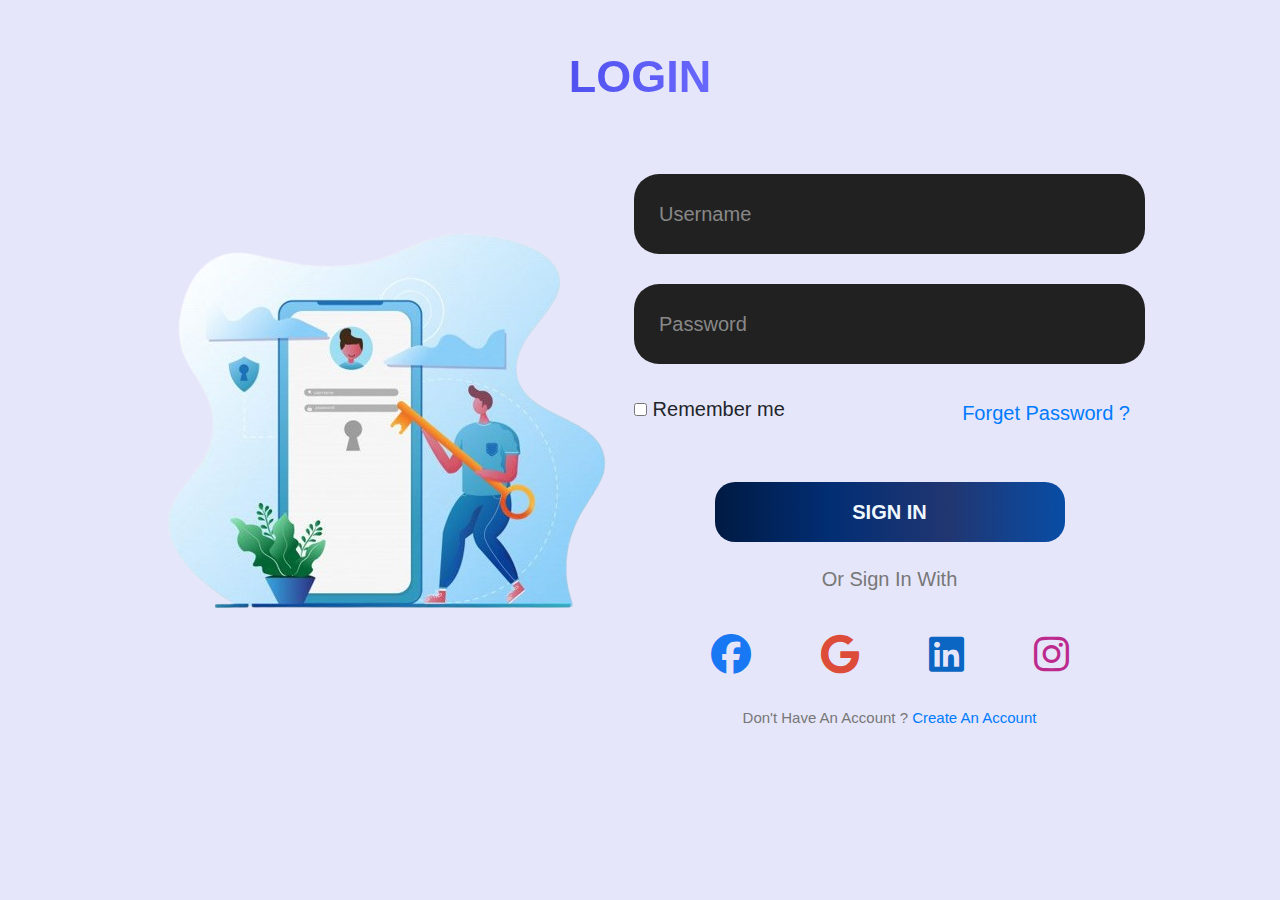
==== index.html @ 6c1a0a80 "new commit" ====
<!DOCTYPE html>
<html lang="en">
<head>
    <head>
        <meta charset="UTF-8">
        <meta name="viewport" content="width=device-width, initial-scale=1.0">
        <title>Login</title>
        <!-- Render All Elements Normally -->
        <link rel="stylesheet" href="css/normalize.css" />
        <!-- Font Awesome Library -->
        <link rel="stylesheet" href="https://cdnjs.cloudflare.com/ajax/libs/font-awesome/6.4.2/css/all.min.css">
        <!-- Bootstrap Library -->
        <link rel="stylesheet" href="css/all.min.css" />
        <link rel="stylesheet" href="css/bootstrap.min.css">
        <!-- Main Template CSS File -->
        <link rel="stylesheet" href="css/Login.css" />
        <link rel="stylesheet" href="css/fa.min.css">
    
        <!-- Google Fonts -->
        <link rel="preconnect" href="https://fonts.gstatic.com" />
        <link href="https://fonts.googleapis.com/css2?family=Work+Sans:wght@200;300;400;500;600;700;800&#038;display=swap"
            rel="stylesheet" />
        <!-- JS & JQUERY -->
         <script src="js/jquery-3.7.1.min.js"></script> 
        <script src="js/script.js"></script>
    </head>
</head>
<body>
    <div class="contact" id="contact">
        <div class="container">
        <div class="tittle">
            <h1>Login</h1>
        </div>
          <div class="content">
            <div class="image">
                <img src="img/login.png" alt="">
            </div>

            <form >
                <input class="main-input" type="text" name="name" placeholder="Username " required>
              <input class="main-input" type="password" name="name" placeholder="Password" required>
              <div class="form-group mb-3">
                <div class="click">
                    <div class="remember">
                        <input type="checkbox" name="remember" value="1" class="blue-checkbox">
                        <label for="remember">Remember me</label>
                    </div>
                    
                    <div class="forget">
                        <a href="./reset.html">Forget Password ?</a>
                    </div>
                </div>
            </div>
            <div id="error-message" class="error-message"></div>
            <a class="signin" href="./home.html">Sign In</a>
            <div class="or">
                <div class="txt">
                  <h4>or sign in with</h4>
                </div>
                <div class="social">
                  <i class="fa-brands fa-facebook"></i>
                  <i class="fa-brands fa-google"></i>
                  <i class="fa-brands fa-linkedin"></i>
                  <i class="fa-brands fa-instagram"></i>  
                </div>
                <div class="donot">
                  <h4>don't have an account ? <a href="./register.html">create an account</a> </h4>
                 </div>
              </div>
            </form>
          </div>
        </div>
      </div>
   
</body>
</html>
---- css/Login.css ----
/*start register*/
 body{
    background-color: lavender;
  }
 .contact .content {
    display: flex;
    justify-content: center;
    align-items: center ;
    padding-bottom: 60px;
    margin-top: 20px;
    padding: 50px;
  }
  
  @media(max-width:1200px) {
    .contact .content {
      flex-direction: column;
    }
  }
  @media(max-width:768px) {
    .contact .content {
  margin-top: 30px;    
    }
  }
 .contact .tittle {
    display: flex;
    justify-content: center;
    align-items: center;
    text-align: center;
    margin-top: 50px;
 }
 @media(max-width:768px) {
  .contact .tittle {
   
    margin-top: 20px;
    margin-bottom: 0;
 }
}
  .contact .tittle h1{
    text-align: center;
    background: #000046;  
  background: -webkit-linear-gradient(to right, #1CB5E0, #4949df);
  background: linear-gradient(to right, #5151f0, #6868fd); 
  background-clip: text; 
  -webkit-text-fill-color: transparent;
  display: inline-block;
  font-weight: bold;
    font-size: 45px;
    font-weight: bolder;
    text-transform: uppercase;
    margin: 0;
  }
  @media(max-width:768px){
    .contact .tittle h1{
      font-size: 30px;
    
    }
    
  }
  .contact .content form {
    flex-basis: 70%;
    font-size: 20px;
  }
  
  .contact .content form .main-input {
    padding: 25px;
    display: block;
    border: none;
    margin-bottom: 30px;
    width: 100%;
    background-color: #212121;
    color: white;
    border-radius: 25px;
  }
  @media(max-width:768px){
    .contact .content form .main-input {
      padding: 15px;
      width: 350px;
      margin-left: 7px;
    }
  }
  .contact .content form .main-input::placeholder {
   color: #888888;
  }
  .contact .content form .main-input:focus {
   outline: none;
   box-shadow: #084da6 1px 1px 2px 3px;
   background-color: #212121;
  }
  
  .contact .content form textarea.main-input {
    height: 200px;
  }
  .contact .content form .signin {
    background: -webkit-linear-gradient(90deg, #0a3c8e,#04398e,#203b86,#09489b);
    background: linear-gradient(90deg, #001a43,#022e74,#213671,#084da6);
    padding: 15px;
    width:350px;
    border: none;
    margin: auto;
    color: aliceblue;
    display: flex;
    justify-content: center;
    align-items: center;
    border-radius: 20px;
    text-transform: uppercase;
    cursor: pointer;
    font-weight: bold;
    transition: 0.5s;
    text-decoration: none;
  }
  @media(max-width:768px){
    .contact .content form .signin {
    width:300px;
    }
  }
  .contact .content form .signin:hover{
    transform: translateX(-10px);
  }
  
.click{
    display: flex;
    justify-content: space-between;
    align-items: center;
    text-align: center;
    margin-bottom: 50px;
}
@media(max-width:992px){
  .click{
    margin-bottom: 25px;
}
}

@media(max-width:992px){
  .content .image{
  display: none;
}
}
.remember input{
    cursor: pointer;
    margin-left: 0px;
}
.forget a{
    text-decoration: none;
    margin-right: 15px;
}
@media(max-width:992px){
  .forget a{
    font-size: 18px;
    padding-right: 10px;
}
.remember {
  font-size: 20px;
  padding-left: 10px;
}
}
.contact .or .txt{
  display: flex;
  justify-content: center;
  align-items: center;
  text-align: center;
  margin-top: 25px;
  text-transform: capitalize;
  color: #777;
}
.contact .or .txt h4 {
  font-size: 20px;
}
.contact .social {
  display: flex;
  justify-content: center;
  align-items: center;
}
.contact .social i {
  font-size: 40px;
  padding: 15px 35px;
  margin-top: 20px;
  cursor: pointer;
}
@media(max-width:768px){
  .contact .social i {
  font-size: 22px;
}
} 
.contact .social i:first-child{
  color: #3b5998; color: rgb( 24, 119, 242);
}
.contact .social i:nth-child(3){
  color: #007bb6; color: rgb(10, 102, 194);
  }
  .contact .social i:nth-child(2){
    color: #007bb6; color: rgb(221, 75, 57);
    }
    .contact .social i:nth-child(4){
      color: #007bb6; color: rgb(188, 42, 141);
      }
      .contact .donot h4 {
        font-size:15px;
        color: #777;
        text-transform: capitalize;
        text-align: center;
        text-align: center;
        margin-top: 20px;
       } 
       @media(max-width:768px){
        .contact .donot h4{
        font-size: 16px;
        margin-top: 25px;
        line-height: 1.5;
      }
      } 
    /*end register*/
---- css/fa.min.css ----
@font-face{font-family:FontAwesome;src:url(https://cdnjs.cloudflare.com/ajax/libs/font-awesome/3.2.1/font/fontawesome-webfont.eot?v=3.2.1);src:url(https://cdnjs.cloudflare.com/ajax/libs/font-awesome/3.2.1/font/fontawesome-webfont.eot?#iefix&v=3.2.1) format('embedded-opentype'),url(https://cdnjs.cloudflare.com/ajax/libs/font-awesome/3.2.1/font/fontawesome-webfont.woff?v=3.2.1) format('woff'),url(https://cdnjs.cloudflare.com/ajax/libs/font-awesome/3.2.1/font/fontawesome-webfont.ttf?v=3.2.1) format('truetype'),url(https://cdnjs.cloudflare.com/ajax/libs/font-awesome/3.2.1/font/fontawesome-webfont.svg#fontawesomeregular?v=3.2.1) format('svg');font-weight:400;font-style:normal}[class*=" icon-"],[class^=icon-]{font-family:FontAwesome;font-weight:400;font-style:normal;text-decoration:inherit;-webkit-font-smoothing:antialiased}[class*=" icon-"]:before,[class^=icon-]:before{text-decoration:inherit;display:inline-block;speak:none}a [class*=" icon-"],a [class^=icon-]{display:inline}.icon-border{border:solid 1px #eee;padding:.2em .25em .15em;-webkit-border-radius:3px;-moz-border-radius:3px;border-radius:3px}.icon-2x{font-size:2em}.icon-2x.icon-border{border-width:2px;-webkit-border-radius:4px;-moz-border-radius:4px;border-radius:4px}.icon-3x{font-size:3em}.icon-3x.icon-border{border-width:3px;-webkit-border-radius:5px;-moz-border-radius:5px;border-radius:5px}.icon-4x{font-size:4em}.icon-4x.icon-border{border-width:4px;-webkit-border-radius:6px;-moz-border-radius:6px;border-radius:6px}.icon-5x{font-size:5em}.icon-5x.icon-border{border-width:5px;-webkit-border-radius:7px;-moz-border-radius:7px;border-radius:7px}.pull-right{float:right}.pull-left{float:left}[class*=" icon-"].pull-left,[class^=icon-].pull-left{margin-right:.3em}[class*=" icon-"].pull-right,[class^=icon-].pull-right{margin-left:.3em}[class*=" icon-"],[class^=icon-]{display:inline;width:auto;height:auto;line-height:normal;vertical-align:baseline;background-image:none;background-position:0 0;background-repeat:repeat;margin-top:0}.btn [class*=" icon-"].pull-left.icon-2x,.btn [class*=" icon-"].pull-right.icon-2x,.btn [class^=icon-].pull-left.icon-2x,.btn [class^=icon-].pull-right.icon-2x{margin-top:.18em}.nav-list [class*=" icon-"],.nav-list [class^=icon-]{line-height:inherit}@-moz-keyframes spin{0%{-moz-transform:rotate(0)}100%{-moz-transform:rotate(359deg)}}@-webkit-keyframes spin{0%{-webkit-transform:rotate(0)}100%{-webkit-transform:rotate(359deg)}}@-o-keyframes spin{0%{-o-transform:rotate(0)}100%{-o-transform:rotate(359deg)}}@-ms-keyframes spin{0%{-ms-transform:rotate(0)}100%{-ms-transform:rotate(359deg)}}@keyframes spin{0%{transform:rotate(0)}100%{transform:rotate(359deg)}}.icon-user:before{content:"\f007"}.icon-remove:before{content:"\f00d"}.icon-time:before{content:"\f017"}.icon-list-alt:before{content:"\f022"}.icon-tag:before{content:"\f02b"}.icon-font:before{content:"\f031"}.icon-text-width:before{content:"\f035"}.icon-list:before{content:"\f03a"}.icon-chevron-left:before{content:"\f053"}.icon-chevron-right:before{content:"\f054"}.icon-shopping-cart:before{content:"\f07a"}.icon-phone:before{content:"\f095"}.icon-link:before{content:"\f0c1"}.icon-desktop:before{content:"\f108"}.icon-tablet:before{content:"\f10a"}.icon-mobile-phone:before{content:"\f10b"}.icon-html5:before{content:"\f13b"}.icon-css3:before{content:"\f13c"}.icon-anchor:before{content:"\f13d"}
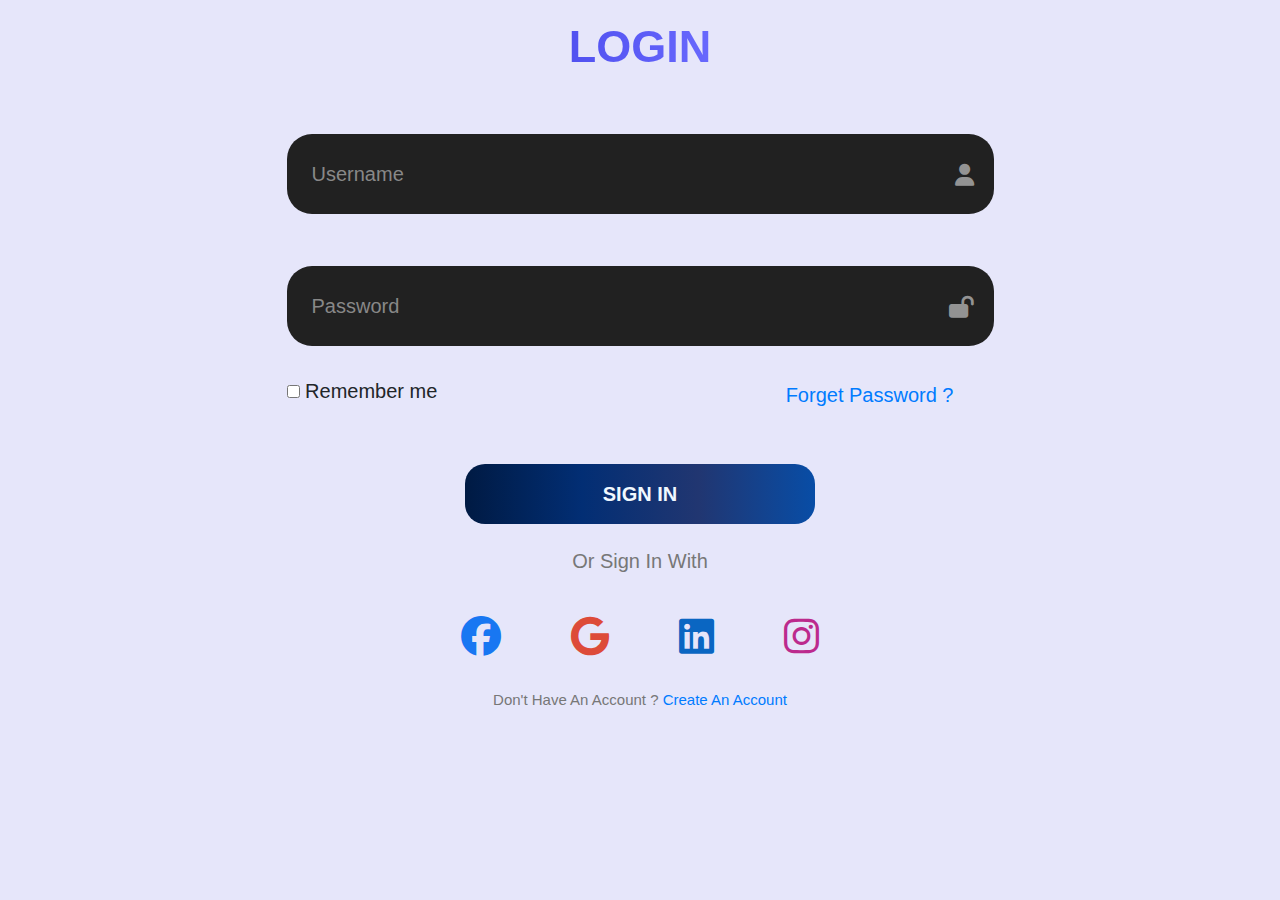
==== commit 7ccf4d00: "new commit" ====
--- a/index.html
+++ b/index.html
@@ -35,10 +35,9 @@
             <div class="image">
                 <img src="img/login.png" alt="">
             </div>
-
             <form >
-                <input class="main-input" type="text" name="name" placeholder="Username " required>
-              <input class="main-input" type="password" name="name" placeholder="Password" required>
+               <input class="main-input" type="text" name="name" placeholder="Username"required> <i class="fa-solid fa-user ic "></i>
+              <input class="main-input" type="password" name="name" placeholder="Password" required> <i class="fa-solid fa-lock-open ic"></i>
               <div class="form-group mb-3">
                 <div class="click">
                     <div class="remember">
@@ -52,7 +51,7 @@
                 </div>
             </div>
             <div id="error-message" class="error-message"></div>
-            <a class="signin" href="./home.html">Sign In</a>
+            <a  href="./home.html"><input class="signin" type="submit" value="Sign in"></a>
             <div class="or">
                 <div class="txt">
                   <h4>or sign in with</h4>
--- a/css/Login.css
+++ b/css/Login.css
@@ -1,212 +1,256 @@
  /*start register*/
- body{
-    background-color: lavender;
-  }
+ body {
+   background-color: lavender;
+ }
+
  .contact .content {
-    display: flex;
-    justify-content: center;
-    align-items: center ;
-    padding-bottom: 60px;
-    margin-top: 20px;
-    padding: 50px;
-  }
-  
-  @media(max-width:1200px) {
-    .contact .content {
-      flex-direction: column;
-    }
-  }
-  @media(max-width:768px) {
-    .contact .content {
-  margin-top: 30px;    
-    }
-  }
+   display: flex;
+   justify-content: center;
+   align-items: center;
+   padding-bottom: 10px;
+   margin-top: 10px;
+   padding: 50px;
+ }
+
+ @media(max-width:1200px) {
+   .contact .content {
+     flex-direction: column;
+   }
+ }
+
+ @media(max-width:768px) {
+   .contact .content {
+     margin-top: 30px;
+   }
+ }
+
  .contact .tittle {
-    display: flex;
-    justify-content: center;
-    align-items: center;
-    text-align: center;
-    margin-top: 50px;
- }
- @media(max-width:768px) {
-  .contact .tittle {
-   
-    margin-top: 20px;
-    margin-bottom: 0;
- }
-}
-  .contact .tittle h1{
-    text-align: center;
-    background: #000046;  
-  background: -webkit-linear-gradient(to right, #1CB5E0, #4949df);
-  background: linear-gradient(to right, #5151f0, #6868fd); 
-  background-clip: text; 
-  -webkit-text-fill-color: transparent;
-  display: inline-block;
-  font-weight: bold;
-    font-size: 45px;
-    font-weight: bolder;
-    text-transform: uppercase;
-    margin: 0;
-  }
-  @media(max-width:768px){
-    .contact .tittle h1{
-      font-size: 30px;
-    
-    }
-    
-  }
-  .contact .content form {
-    flex-basis: 70%;
-    font-size: 20px;
-  }
-  
-  .contact .content form .main-input {
-    padding: 25px;
-    display: block;
-    border: none;
-    margin-bottom: 30px;
-    width: 100%;
-    background-color: #212121;
-    color: white;
-    border-radius: 25px;
-  }
-  @media(max-width:768px){
-    .contact .content form .main-input {
-      padding: 15px;
-      width: 350px;
-      margin-left: 7px;
-    }
-  }
-  .contact .content form .main-input::placeholder {
+   display: flex;
+   justify-content: center;
+   align-items: center;
+   text-align: center;
+   margin-top: 20px;
+ }
+
+ @media(max-width:768px) {
+   .contact .tittle {
+
+     margin-top: 20px;
+     margin-bottom: 0;
+   }
+ }
+
+ .contact .tittle h1 {
+   text-align: center;
+   background: #000046;
+   background: -webkit-linear-gradient(to right, #1CB5E0, #4949df);
+   background: linear-gradient(to right, #5151f0, #6868fd);
+   background-clip: text;
+   -webkit-text-fill-color: transparent;
+   display: inline-block;
+   font-weight: bold;
+   font-size: 45px;
+   font-weight: bolder;
+   text-transform: uppercase;
+   margin: 0;
+ }
+
+ @media(max-width:768px) {
+   .contact .tittle h1 {
+     font-size: 30px;
+
+   }
+
+ }
+
+ .contact .content form {
+   flex-basis: 70%;
+   font-size: 20px;
+ }
+
+ .contact .content form .main-input {
+   padding: 25px;
+   display: block;
+   border: none;
+   margin-bottom: 30px;
+   width: 100%;
+   background-color: #212121;
+   color: white;
+   border-radius: 25px;
+ }
+
+ @media(max-width:768px) {
+   .contact .content form .main-input {
+     padding: 15px;
+     width: 350px;
+     margin-left: 7px;
+   }
+ }
+
+ .contact .content form .main-input::placeholder {
    color: #888888;
-  }
-  .contact .content form .main-input:focus {
+ }
+
+ .contact .content form .main-input:focus {
    outline: none;
    box-shadow: #084da6 1px 1px 2px 3px;
    background-color: #212121;
-  }
-  
-  .contact .content form textarea.main-input {
-    height: 200px;
-  }
-  .contact .content form .signin {
-    background: -webkit-linear-gradient(90deg, #0a3c8e,#04398e,#203b86,#09489b);
-    background: linear-gradient(90deg, #001a43,#022e74,#213671,#084da6);
-    padding: 15px;
-    width:350px;
-    border: none;
-    margin: auto;
-    color: aliceblue;
-    display: flex;
-    justify-content: center;
-    align-items: center;
-    border-radius: 20px;
-    text-transform: uppercase;
-    cursor: pointer;
-    font-weight: bold;
-    transition: 0.5s;
-    text-decoration: none;
-  }
-  @media(max-width:768px){
-    .contact .content form .signin {
-    width:300px;
-    }
-  }
-  .contact .content form .signin:hover{
-    transform: translateX(-10px);
-  }
-  
-.click{
-    display: flex;
-    justify-content: space-between;
-    align-items: center;
-    text-align: center;
-    margin-bottom: 50px;
-}
-@media(max-width:992px){
-  .click{
-    margin-bottom: 25px;
-}
-}
-
-@media(max-width:992px){
-  .content .image{
-  display: none;
-}
-}
-.remember input{
-    cursor: pointer;
-    margin-left: 0px;
-}
-.forget a{
-    text-decoration: none;
-    margin-right: 15px;
-}
-@media(max-width:992px){
-  .forget a{
-    font-size: 18px;
-    padding-right: 10px;
-}
-.remember {
-  font-size: 20px;
-  padding-left: 10px;
-}
-}
-.contact .or .txt{
+ }
+
+ .contact .content form textarea.main-input {
+   height: 200px;
+ }
+
+ .contact .content form .signin{
+  background: -webkit-linear-gradient(90deg, #0a3c8e, #04398e, #203b86, #09489b);
+  background: linear-gradient(90deg, #001a43, #022e74, #213671, #084da6);
+  padding: 15px;
+  width: 350px;
+  border: none;
+  margin: auto;
+  color: aliceblue;
   display: flex;
   justify-content: center;
   align-items: center;
-  text-align: center;
-  margin-top: 25px;
-  text-transform: capitalize;
-  color: #777;
+  border-radius: 20px;
+  text-transform: uppercase;
+  cursor: pointer;
+  font-weight: bold;
+  transition: 0.5s;
+  text-decoration: none;
 }
-.contact .or .txt h4 {
-  font-size: 20px;
+
+@media(max-width:768px) {
+  .contact .content form .signin {
+    width: 300px;
+  }
 }
-.contact .social {
-  display: flex;
-  justify-content: center;
-  align-items: center;
+
+.contact .content form .signin:hover {
+  transform: translateX(-10px);
 }
-.contact .social i {
-  font-size: 40px;
-  padding: 15px 35px;
-  margin-top: 20px;
-  cursor: pointer;
-}
-@media(max-width:768px){
-  .contact .social i {
-  font-size: 22px;
-}
-} 
-.contact .social i:first-child{
-  color: #3b5998; color: rgb( 24, 119, 242);
-}
-.contact .social i:nth-child(3){
-  color: #007bb6; color: rgb(10, 102, 194);
-  }
-  .contact .social i:nth-child(2){
-    color: #007bb6; color: rgb(221, 75, 57);
-    }
-    .contact .social i:nth-child(4){
-      color: #007bb6; color: rgb(188, 42, 141);
-      }
-      .contact .donot h4 {
-        font-size:15px;
-        color: #777;
-        text-transform: capitalize;
-        text-align: center;
-        text-align: center;
-        margin-top: 20px;
-       } 
-       @media(max-width:768px){
-        .contact .donot h4{
-        font-size: 16px;
-        margin-top: 25px;
-        line-height: 1.5;
-      }
-      } 
-    /*end register*/
-  +
+
+ .click {
+   display: flex;
+   justify-content: space-between;
+   align-items: center;
+   text-align: center;
+   margin-bottom: 50px;
+ }
+
+ @media(max-width:992px) {
+   .click {
+     margin-bottom: 25px;
+   }
+ }
+
+ @media(max-width:992px) {
+   .content .image {
+     display: none;
+   }
+ }
+
+ .remember input {
+   cursor: pointer;
+   margin-left: 0px;
+ }
+
+ .forget a {
+   text-decoration: none;
+   margin-right: 15px;
+ }
+
+ @media(max-width:992px) {
+   .forget a {
+     font-size: 18px;
+     padding-right: 10px;
+   }
+
+   .remember {
+     font-size: 20px;
+     padding-left: 10px;
+   }
+ }
+
+ .contact .or .txt {
+   display: flex;
+   justify-content: center;
+   align-items: center;
+   text-align: center;
+   margin-top: 25px;
+   text-transform: capitalize;
+   color: #777;
+ }
+
+ .contact .or .txt h4 {
+   font-size: 20px;
+ }
+
+ .contact .social {
+   display: flex;
+   justify-content: center;
+   align-items: center;
+ }
+
+ .contact .social i {
+   font-size: 40px;
+   padding: 15px 35px;
+   margin-top: 20px;
+   cursor: pointer;
+ }
+
+ @media(max-width:768px) {
+   .contact .social i {
+     font-size: 22px;
+   }
+ }
+
+ .contact .social i:first-child {
+   color: #3b5998;
+   color: rgb(24, 119, 242);
+ }
+
+ .contact .social i:nth-child(3) {
+   color: #007bb6;
+   color: rgb(10, 102, 194);
+ }
+
+ .contact .social i:nth-child(2) {
+   color: #007bb6;
+   color: rgb(221, 75, 57);
+ }
+
+ .contact .social i:nth-child(4) {
+   color: #007bb6;
+   color: rgb(188, 42, 141);
+ }
+
+ .contact .donot h4 {
+   font-size: 15px;
+   color: #777;
+   text-transform: capitalize;
+   text-align: center;
+   text-align: center;
+   margin-top: 20px;
+ }
+
+ @media(max-width:768px) {
+   .contact .donot h4 {
+     font-size: 16px;
+     margin-top: 25px;
+     line-height: 1.5;
+   }
+ }
+
+ form .ic {
+   float: right;
+   text-align: left;
+   position: relative;
+   top: -80px;
+   color: #939393;
+   left: -20px;
+   font-size: 22px;
+ }
+
+ /*end register*/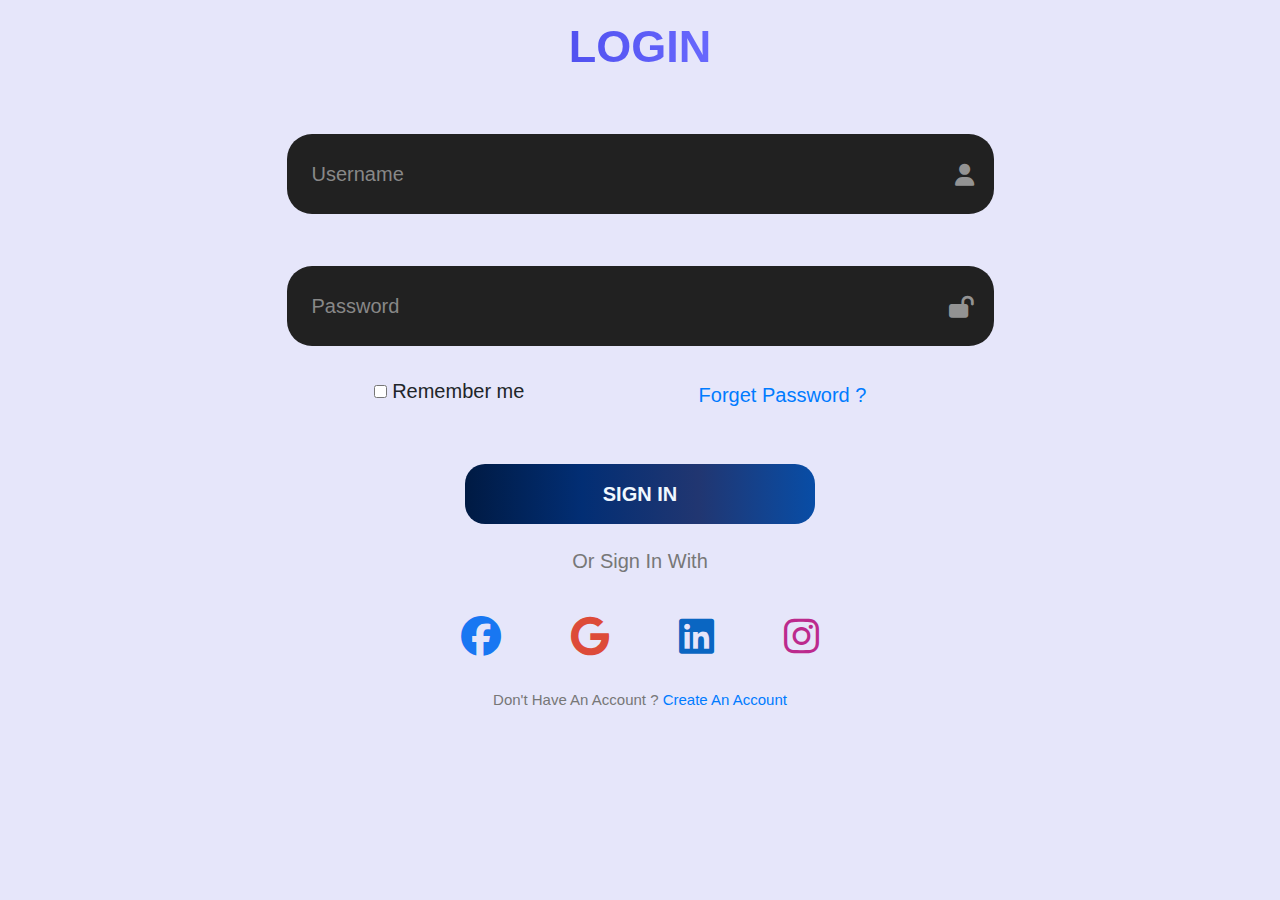
==== commit 6a92eb77: "new commit" ====
--- a/index.html
+++ b/index.html
@@ -22,7 +22,6 @@
             rel="stylesheet" />
         <!-- JS & JQUERY -->
          <script src="js/jquery-3.7.1.min.js"></script> 
-        <script src="js/script.js"></script>
     </head>
 </head>
 <body>
@@ -35,7 +34,7 @@
             <div class="image">
                 <img src="img/login.png" alt="">
             </div>
-            <form >
+            <form id="signInForm" >
                <input class="main-input" type="text" name="name" placeholder="Username"required> <i class="fa-solid fa-user ic "></i>
               <input class="main-input" type="password" name="name" placeholder="Password" required> <i class="fa-solid fa-lock-open ic"></i>
               <div class="form-group mb-3">
@@ -51,7 +50,7 @@
                 </div>
             </div>
             <div id="error-message" class="error-message"></div>
-            <a  href="./home.html"><input class="signin" type="submit" value="Sign in"></a>
+            <input  class="signin" type="submit" value="Sign in">
             <div class="or">
                 <div class="txt">
                   <h4>or sign in with</h4>
@@ -70,6 +69,13 @@
           </div>
         </div>
       </div>
-   
+      <script>
+        document.getElementById('signInForm').addEventListener('submit', function (event) {
+          event.preventDefault();
+            // Redirect to another page (replace 'targetPage.html' with your desired page)
+            window.location.href = './home.html';
+        });
+    </script>
+            <script src="js/script.js"></script>
 </body>
 </html>--- a/css/Login.css
+++ b/css/Login.css
@@ -133,7 +133,7 @@
 
  .click {
    display: flex;
-   justify-content: space-between;
+   justify-content: space-around;
    align-items: center;
    text-align: center;
    margin-bottom: 50px;
@@ -155,6 +155,12 @@
    cursor: pointer;
    margin-left: 0px;
  }
+ @media(max-width:992px) {
+  .remember input {
+    margin-left: 0px;
+    font-size: px;
+  }
+}
 
  .forget a {
    text-decoration: none;
@@ -163,13 +169,15 @@
 
  @media(max-width:992px) {
    .forget a {
-     font-size: 18px;
-     padding-right: 10px;
+     font-size: 16px;
+     padding: 0px;
+     margin-right: 0px;
    }
 
    .remember {
-     font-size: 20px;
+     font-size: 16px;
      padding-left: 10px;
+     margin-right: 10px;
    }
  }
 
@@ -252,5 +260,24 @@
    left: -20px;
    font-size: 22px;
  }
-
+@media(max-width:768px){
+  
+ form .ic {
+
+  top: -75px;
+  color: #939393;
+  left: -20px;
+  font-size: 20px;
+}
+}
+@media(max-width:992px){
+  
+  form .ic {
+ 
+   top: -75px;
+   color: #939393;
+   left: -30px;
+   font-size: 20px;
+ }
+ }
  /*end register*/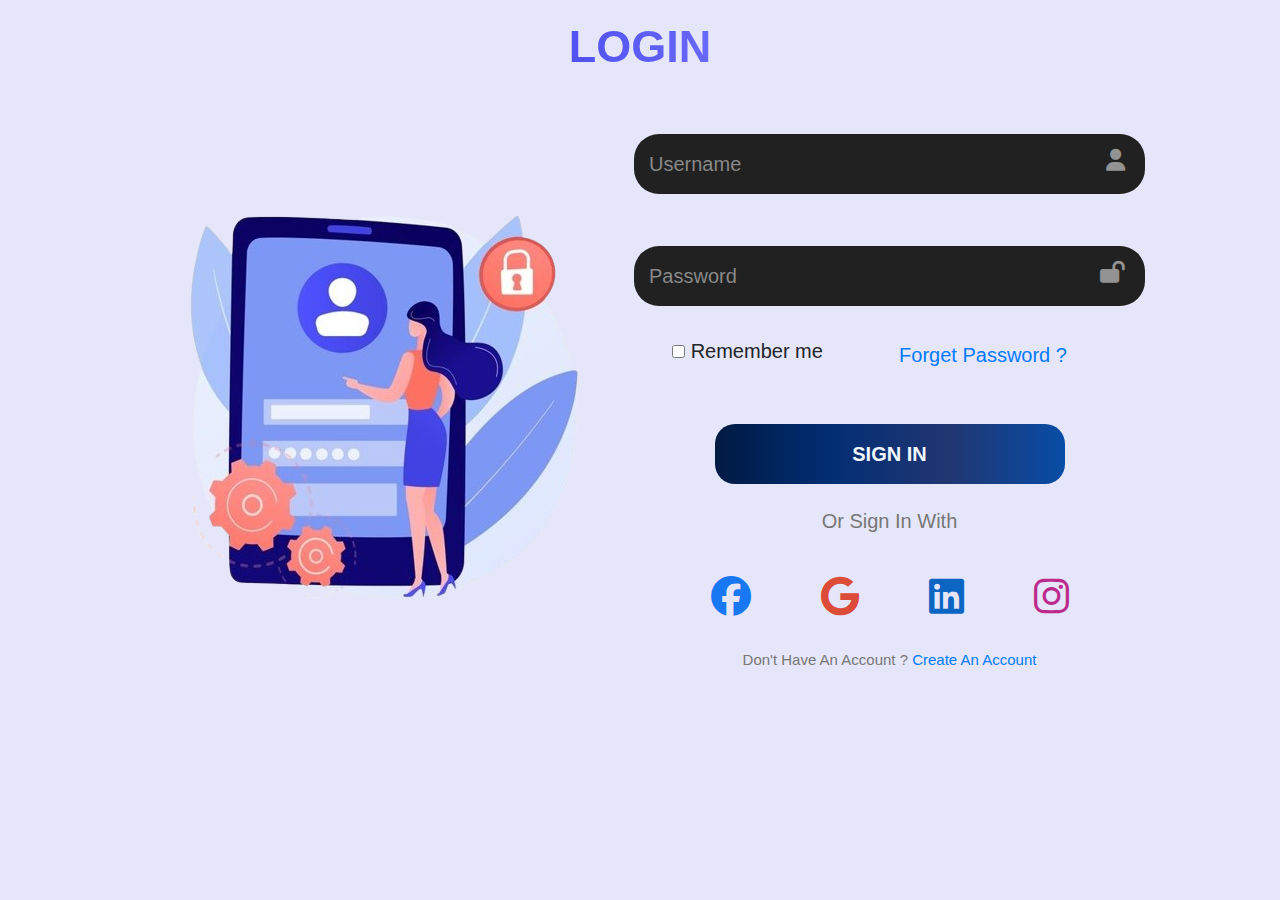
==== commit 4458f13e: "new commit" ====
--- a/index.html
+++ b/index.html
@@ -32,10 +32,10 @@
         </div>
           <div class="content">
             <div class="image">
-                <img src="img/login.png" alt="">
+                <img src="img/log (1).png" alt="">
             </div>
             <form id="signInForm" >
-               <input class="main-input" type="text" name="name" placeholder="Username"required> <i class="fa-solid fa-user ic "></i>
+              <input class="main-input" type="text" name="name" placeholder="Username"required> <i class="fa-solid fa-user ic "></i>
               <input class="main-input" type="password" name="name" placeholder="Password" required> <i class="fa-solid fa-lock-open ic"></i>
               <div class="form-group mb-3">
                 <div class="click">
@@ -73,7 +73,7 @@
         document.getElementById('signInForm').addEventListener('submit', function (event) {
           event.preventDefault();
             // Redirect to another page (replace 'targetPage.html' with your desired page)
-            window.location.href = './home.html';
+            window.location.href = 'home.html';
         });
     </script>
             <script src="js/script.js"></script>
--- a/css/Login.css
+++ b/css/Login.css
@@ -1,4 +1,4 @@
- /*start register*/
+ /*start login*/
  body {
    background-color: lavender;
  }
@@ -69,7 +69,7 @@
  }
 
  .contact .content form .main-input {
-   padding: 25px;
+   padding: 15px;
    display: block;
    border: none;
    margin-bottom: 30px;
@@ -255,7 +255,7 @@
    float: right;
    text-align: left;
    position: relative;
-   top: -80px;
+   top: -75px;
    color: #939393;
    left: -20px;
    font-size: 22px;
@@ -264,7 +264,7 @@
   
  form .ic {
 
-  top: -75px;
+  top: -65px;
   color: #939393;
   left: -20px;
   font-size: 20px;
@@ -280,4 +280,4 @@
    font-size: 20px;
  }
  }
- /*end register*/+ /*end login*/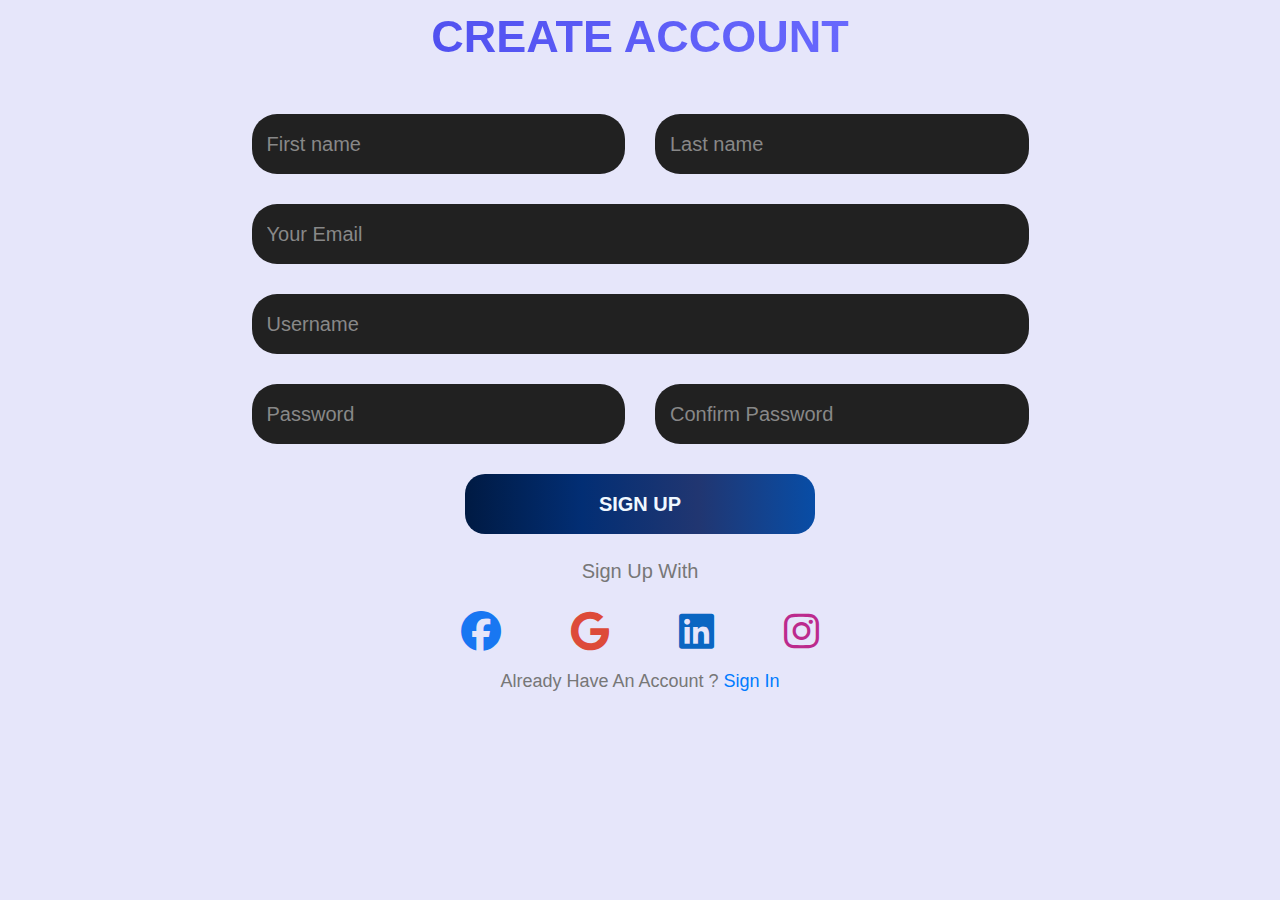
==== commit 3ca3f626: "new commit" ====
--- a/index.html
+++ b/index.html
@@ -4,7 +4,7 @@
     <head>
         <meta charset="UTF-8">
         <meta name="viewport" content="width=device-width, initial-scale=1.0">
-        <title>Login</title>
+        <title>Register</title>
         <!-- Render All Elements Normally -->
         <link rel="stylesheet" href="css/normalize.css" />
         <!-- Font Awesome Library -->
@@ -13,7 +13,7 @@
         <link rel="stylesheet" href="css/all.min.css" />
         <link rel="stylesheet" href="css/bootstrap.min.css">
         <!-- Main Template CSS File -->
-        <link rel="stylesheet" href="css/Login.css" />
+        <link rel="stylesheet" href="css/register.css" />
         <link rel="stylesheet" href="css/fa.min.css">
     
         <!-- Google Fonts -->
@@ -21,39 +21,43 @@
         <link href="https://fonts.googleapis.com/css2?family=Work+Sans:wght@200;300;400;500;600;700;800&#038;display=swap"
             rel="stylesheet" />
         <!-- JS & JQUERY -->
-         <script src="js/jquery-3.7.1.min.js"></script> 
+        <!-- <script src="js/jquery-3.7.1.min.js"></script> -->
+        <script src="js/script.js"></script>
     </head>
 </head>
 <body>
     <div class="contact" id="contact">
         <div class="container">
         <div class="tittle">
-            <h1>Login</h1>
+            <h1>Create Account</h1>
         </div>
+      
           <div class="content">
-            <div class="image">
-                <img src="img/log (1).png" alt="">
-            </div>
-            <form id="signInForm" >
-              <input class="main-input" type="text" name="name" placeholder="Username"required> <i class="fa-solid fa-user ic "></i>
-              <input class="main-input" type="password" name="name" placeholder="Password" required> <i class="fa-solid fa-lock-open ic"></i>
-              <div class="form-group mb-3">
-                <div class="click">
-                    <div class="remember">
-                        <input type="checkbox" name="remember" value="1" class="blue-checkbox">
-                        <label for="remember">Remember me</label>
-                    </div>
-                    
-                    <div class="forget">
-                        <a href="./reset.html">Forget Password ?</a>
-                    </div>
+            <form id="signInForm">
+              <div class="row" >
+                <div class="col">
+                  <input id="firstNameInput" type="text" class="main-input" placeholder="First name" required>
                 </div>
-            </div>
-            <div id="error-message" class="error-message"></div>
-            <input  class="signin" type="submit" value="Sign in">
-            <div class="or">
+                <div class="col">
+                  <input type="text" class="main-input" placeholder="Last name" required>
+                </div>
+              </div>            
+              <input class="main-input" type="email" name="mail" placeholder="Your Email" required>
+             
+                  <input class="main-input" type="text" name="name" placeholder="Username " required>
+                
+              <div class="row">
+                <div class="col">
+                  <input type="password" class="main-input" placeholder="Password" required>
+                </div>
+                <div class="col">
+                  <input type="password" class="main-input" placeholder="Confirm Password" required>
+                </div>
+              </div>
+              <a  href="./index.html"><input class="signup" type="submit" value="Sign up"></a>
+              <div class="or">
                 <div class="txt">
-                  <h4>or sign in with</h4>
+                  <h4> <span></span> sign up with</h4>
                 </div>
                 <div class="social">
                   <i class="fa-brands fa-facebook"></i>
@@ -61,11 +65,12 @@
                   <i class="fa-brands fa-linkedin"></i>
                   <i class="fa-brands fa-instagram"></i>  
                 </div>
-                <div class="donot">
-                  <h4>don't have an account ? <a href="./register.html">create an account</a> </h4>
-                 </div>
+               <div class="already">
+                <h4>already have an Account ? <a href="./index.html">sign in</a> </h4>
+               </div>
               </div>
             </form>
+         
           </div>
         </div>
       </div>
@@ -73,7 +78,7 @@
         document.getElementById('signInForm').addEventListener('submit', function (event) {
           event.preventDefault();
             // Redirect to another page (replace 'targetPage.html' with your desired page)
-            window.location.href = 'home.html';
+            window.location.href = './index.html';
         });
     </script>
             <script src="js/script.js"></script>
--- a/css/register.css
+++ b/css/register.css
@@ -0,0 +1,174 @@
+ /*start register*/
+  body{
+    background-color: lavender;
+  }
+ .contact .content {
+    display: flex;
+    justify-content: center;
+    align-items: center ;
+    padding-bottom: 10px;
+    margin-top: 50px;
+  }
+  
+  @media(max-width:1200px) {
+    .contact .content {
+      flex-direction: column;
+    }
+  }
+  @media(max-width:768px) {
+    .contact .content {
+  margin-top: 30px;    
+    }
+  }
+ .contact .tittle {
+    display: flex;
+    justify-content: center;
+    align-items: center;
+    text-align: center;
+    margin-top:10px;
+ }
+  .contact .tittle h1{
+    text-align: center;
+    background: #000046;  
+  background: -webkit-linear-gradient(to right, #1CB5E0, #4949df);
+  background: linear-gradient(to right, #5151f0, #6868fd); 
+  background-clip: text; 
+  -webkit-text-fill-color: transparent;
+  display: inline-block;
+  font-weight: bold;
+    font-size: 45px;
+    font-weight: bolder;
+    text-transform: uppercase;
+    margin: 0;
+  }
+  @media(max-width:768px){
+    .contact .tittle h1{
+      font-size: 30px;
+    
+    }
+    
+  }
+
+  .contact .content form {
+    flex-basis: 70%;
+    font-size: 20px;
+  }
+ 
+  .contact .content form .main-input {
+    padding: 15px;
+    display: block;
+    border: none;
+    margin-bottom: 30px;
+    width: 100%;
+    background-color: #212121;
+    color: white;
+    border-radius: 25px;
+  }
+  .contact .content form .main-input::placeholder {
+   color: #888888;
+  }
+  .contact .content form .main-input:focus {
+   outline: none;
+   box-shadow: #084da6 1px 1px 2px 3px;
+  }
+  
+  .contact .content form textarea.main-input {
+    height: 200px;
+  }
+  .contact .content form .signup{
+    background: -webkit-linear-gradient(90deg, #0a3c8e,#04398e,#203b86,#09489b);
+    background: linear-gradient(90deg, #001a43,#022e74,#213671,#084da6);
+    padding: 15px;
+    width:350px;
+    border: none;
+    margin: auto;
+    color: aliceblue;
+    display: flex;
+    justify-content: center;
+    align-items: center;
+    border-radius: 20px;
+    text-transform: uppercase;
+    cursor: pointer;
+    font-weight: bold;
+    transition: 0.5s;
+  }
+  .contact .content .signup:hover{
+    transform: translateX(-10px);
+  }
+  .contact .content a {
+    text-decoration: none;
+  }
+  .contact .or .txt{
+    display: flex;
+    justify-content: center;
+    align-items: center;
+    text-align: center;
+    margin-top: 25px;
+    text-transform: capitalize;
+    color: #777;
+  }
+  .contact .or .txt h4 {
+    font-size: 20px;
+  }
+  .contact .social {
+    display: flex;
+    justify-content: center;
+    align-items: center;
+  }
+  .contact .social i {
+    font-size: 40px;
+    padding: 10px 35px;
+    margin-top: 10px;
+    cursor: pointer;
+  }
+  @media(max-width:768px){
+    .contact .social i {
+    font-size: 22px;
+  }
+  } 
+  .contact .social i:first-child{
+    color: #3b5998; color: rgb( 24, 119, 242);
+  }
+  .contact .social i:nth-child(3){
+    color: #007bb6; color: rgb(10, 102, 194);
+    }
+    .contact .social i:nth-child(2){
+      color: #007bb6; color: rgb(221, 75, 57);
+      }
+      .contact .social i:nth-child(4){
+        color: #007bb6; color: rgb(188, 42, 141);
+        }
+     .contact .already h4 {
+      font-size: 18px;
+      color: #777;
+      text-transform: capitalize;
+      text-align: center;
+      margin-top: 10px;
+     }   
+     @media(max-width:768px){
+      .contact .already h4{
+      font-size: 16px;
+      margin-top: 25px;
+      margin-bottom: 25px;
+    }
+    } 
+    .row {
+      display: flex;
+    }
+
+    .col {
+      flex: 1;
+    }
+
+    .main-input {
+      max-width: 100%;
+    }
+
+    /* Media query for screens larger than 768px */
+    @media  (max-width: 1200px) {
+      .row {
+        flex-direction: column;
+      }
+    }
+    /*end register*/
+  